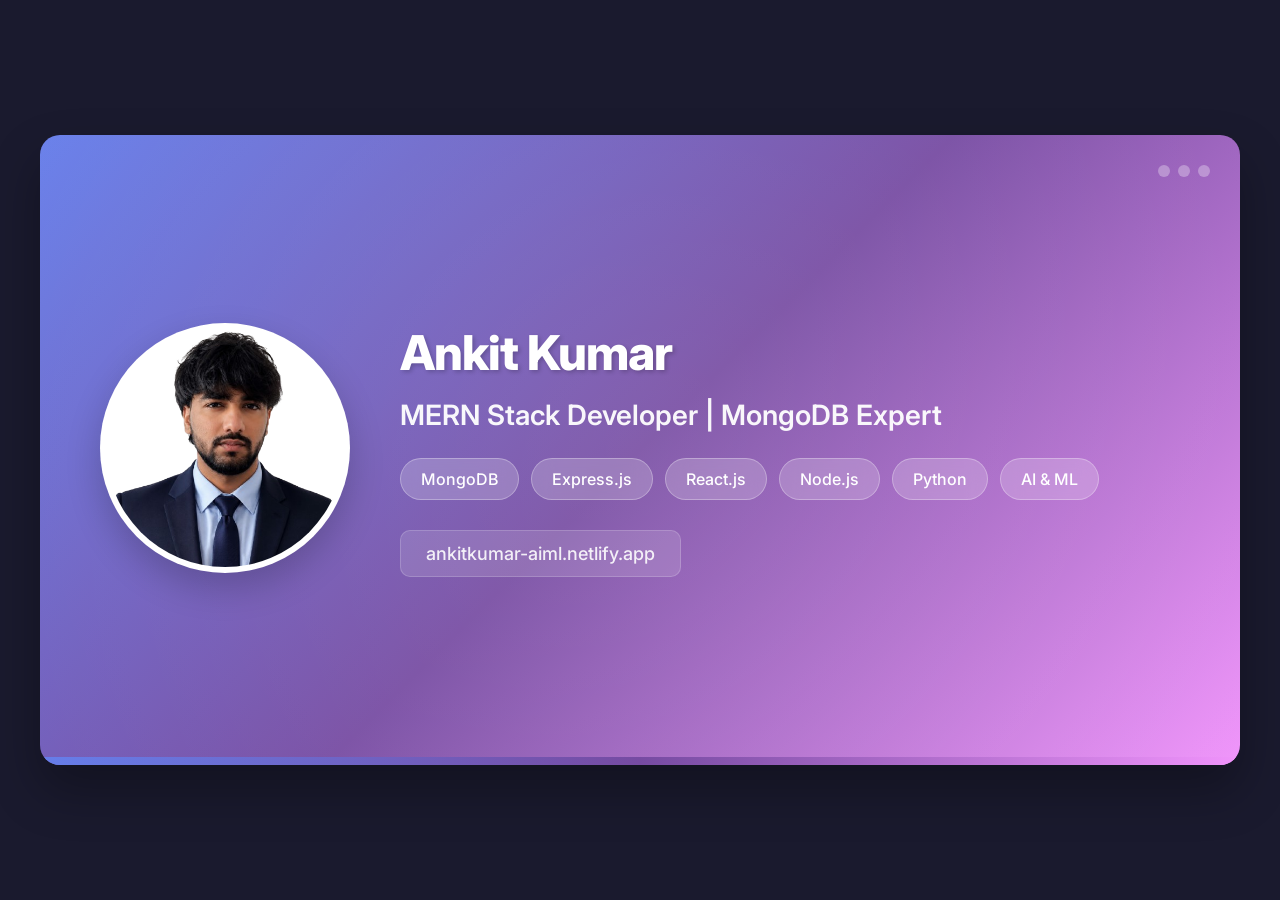
==== thumbnail.html @ 2abdb69b "Optimize portfolio loading performance" ====
<!DOCTYPE html>
<html lang="en">
<head>
    <meta charset="UTF-8">
    <meta name="viewport" content="width=device-width, initial-scale=1.0">
    <title>Ankit Kumar - Portfolio Thumbnail</title>
    <link href="https://fonts.googleapis.com/css2?family=Inter:wght@400;500;600;700;800&display=swap" rel="stylesheet">
    <style>
        * {
            margin: 0;
            padding: 0;
            box-sizing: border-box;
        }
        
        body {
            font-family: 'Inter', sans-serif;
            display: flex;
            justify-content: center;
            align-items: center;
            min-height: 100vh;
            background: #1a1a2e;
        }
        
        .thumbnail {
            width: 1200px;
            height: 630px;
            background: linear-gradient(135deg, #667eea 0%, #764ba2 50%, #f093fb 100%);
            border-radius: 20px;
            padding: 60px;
            display: flex;
            align-items: center;
            gap: 50px;
            box-shadow: 0 25px 50px rgba(0, 0, 0, 0.3);
            position: relative;
            overflow: hidden;
        }
        
        .thumbnail::before {
            content: '';
            position: absolute;
            top: -50%;
            left: -50%;
            width: 200%;
            height: 200%;
            background: radial-gradient(circle, rgba(255,255,255,0.1) 0%, transparent 70%);
            animation: shimmer 3s infinite;
        }
        
        @keyframes shimmer {
            0%, 100% { transform: translate(0, 0); }
            50% { transform: translate(25%, 25%); }
        }
        
        .profile-section {
            flex-shrink: 0;
            position: relative;
            z-index: 1;
        }
        
        .profile-image {
            width: 250px;
            height: 250px;
            border-radius: 50%;
            border: 6px solid rgba(255, 255, 255, 0.3);
            background: #fff;
            object-fit: cover;
            box-shadow: 0 15px 35px rgba(0, 0, 0, 0.2);
        }
        
        .content-section {
            flex: 1;
            color: white;
            position: relative;
            z-index: 1;
        }
        
        .name {
            font-size: 48px;
            font-weight: 800;
            margin-bottom: 15px;
            text-shadow: 2px 2px 4px rgba(0, 0, 0, 0.2);
            letter-spacing: -1px;
        }
        
        .title {
            font-size: 28px;
            font-weight: 600;
            margin-bottom: 20px;
            opacity: 0.95;
            line-height: 1.3;
        }
        
        .skills {
            display: flex;
            flex-wrap: wrap;
            gap: 12px;
            margin-top: 25px;
        }
        
        .skill-tag {
            background: rgba(255, 255, 255, 0.2);
            backdrop-filter: blur(10px);
            padding: 10px 20px;
            border-radius: 25px;
            font-size: 16px;
            font-weight: 500;
            border: 1px solid rgba(255, 255, 255, 0.3);
            transition: all 0.3s ease;
        }
        
        .skill-tag:hover {
            background: rgba(255, 255, 255, 0.3);
            transform: translateY(-2px);
        }
        
        .url {
            margin-top: 30px;
            font-size: 18px;
            font-weight: 500;
            opacity: 0.9;
            background: rgba(255, 255, 255, 0.15);
            padding: 12px 25px;
            border-radius: 10px;
            display: inline-block;
            border: 1px solid rgba(255, 255, 255, 0.2);
        }
        
        .decorative-dots {
            position: absolute;
            top: 30px;
            right: 30px;
            display: flex;
            gap: 8px;
        }
        
        .dot {
            width: 12px;
            height: 12px;
            border-radius: 50%;
            background: rgba(255, 255, 255, 0.3);
        }
        
        .bottom-accent {
            position: absolute;
            bottom: 0;
            left: 0;
            right: 0;
            height: 8px;
            background: linear-gradient(90deg, #667eea, #764ba2, #f093fb);
            border-radius: 0 0 20px 20px;
        }
    </style>
</head>
<body>
    <div class="thumbnail">
        <div class="decorative-dots">
            <div class="dot"></div>
            <div class="dot"></div>
            <div class="dot"></div>
        </div>
        
        <div class="profile-section">
            <img src="./assets/images/ankitimg.png" alt="Ankit Kumar" class="profile-image">
        </div>
        
        <div class="content-section">
            <h1 class="name">Ankit Kumar</h1>
            <p class="title">MERN Stack Developer | MongoDB Expert</p>
            
            <div class="skills">
                <span class="skill-tag">MongoDB</span>
                <span class="skill-tag">Express.js</span>
                <span class="skill-tag">React.js</span>
                <span class="skill-tag">Node.js</span>
                <span class="skill-tag">Python</span>
                <span class="skill-tag">AI & ML</span>
            </div>
            
            <div class="url">ankitkumar-aiml.netlify.app</div>
        </div>
        
        <div class="bottom-accent"></div>
    </div>
</body>
</html>
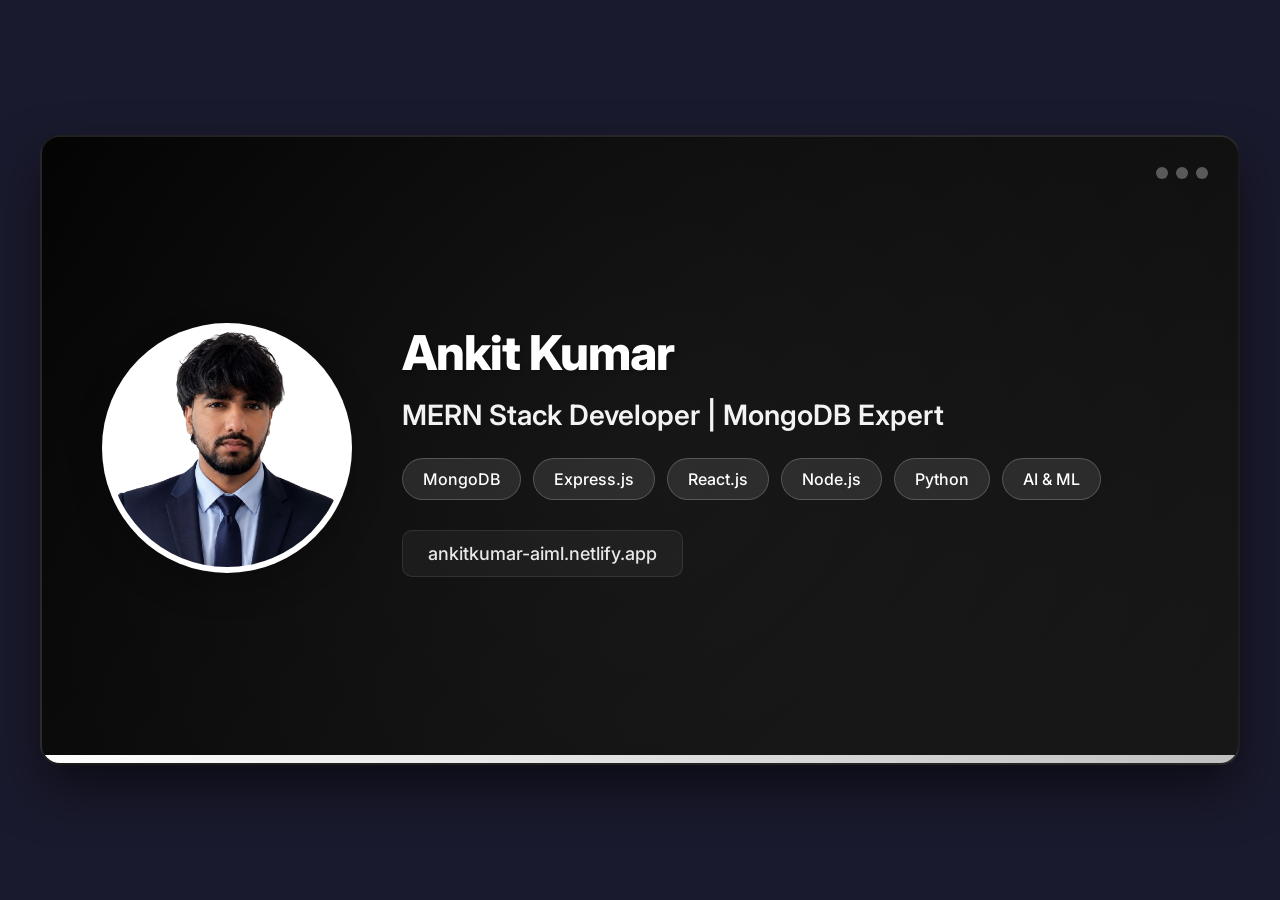
==== commit 63adcafe: "Update thumbnail colors to match portfolio dark theme" ====
--- a/thumbnail.html
+++ b/thumbnail.html
@@ -24,15 +24,16 @@
         .thumbnail {
             width: 1200px;
             height: 630px;
-            background: linear-gradient(135deg, #667eea 0%, #764ba2 50%, #f093fb 100%);
+            background: linear-gradient(135deg, #000000 0%, #0a0a0a 50%, #141414 100%);
             border-radius: 20px;
             padding: 60px;
             display: flex;
             align-items: center;
             gap: 50px;
-            box-shadow: 0 25px 50px rgba(0, 0, 0, 0.3);
+            box-shadow: 0 25px 50px rgba(0, 0, 0, 0.5);
             position: relative;
             overflow: hidden;
+            border: 2px solid rgba(255, 255, 255, 0.1);
         }
         
         .thumbnail::before {
@@ -42,7 +43,7 @@
             left: -50%;
             width: 200%;
             height: 200%;
-            background: radial-gradient(circle, rgba(255,255,255,0.1) 0%, transparent 70%);
+            background: radial-gradient(circle, rgba(255,255,255,0.05) 0%, transparent 70%);
             animation: shimmer 3s infinite;
         }
         
@@ -98,18 +99,18 @@
         }
         
         .skill-tag {
-            background: rgba(255, 255, 255, 0.2);
+            background: rgba(255, 255, 255, 0.1);
             backdrop-filter: blur(10px);
             padding: 10px 20px;
             border-radius: 25px;
             font-size: 16px;
             font-weight: 500;
-            border: 1px solid rgba(255, 255, 255, 0.3);
+            border: 1px solid rgba(255, 255, 255, 0.2);
             transition: all 0.3s ease;
         }
         
         .skill-tag:hover {
-            background: rgba(255, 255, 255, 0.3);
+            background: rgba(255, 255, 255, 0.2);
             transform: translateY(-2px);
         }
         
@@ -118,11 +119,11 @@
             font-size: 18px;
             font-weight: 500;
             opacity: 0.9;
-            background: rgba(255, 255, 255, 0.15);
+            background: rgba(255, 255, 255, 0.05);
             padding: 12px 25px;
             border-radius: 10px;
             display: inline-block;
-            border: 1px solid rgba(255, 255, 255, 0.2);
+            border: 1px solid rgba(255, 255, 255, 0.1);
         }
         
         .decorative-dots {
@@ -146,7 +147,7 @@
             left: 0;
             right: 0;
             height: 8px;
-            background: linear-gradient(90deg, #667eea, #764ba2, #f093fb);
+            background: linear-gradient(90deg, #ffffff, #e0e0e0, #c0c0c0);
             border-radius: 0 0 20px 20px;
         }
     </style>
